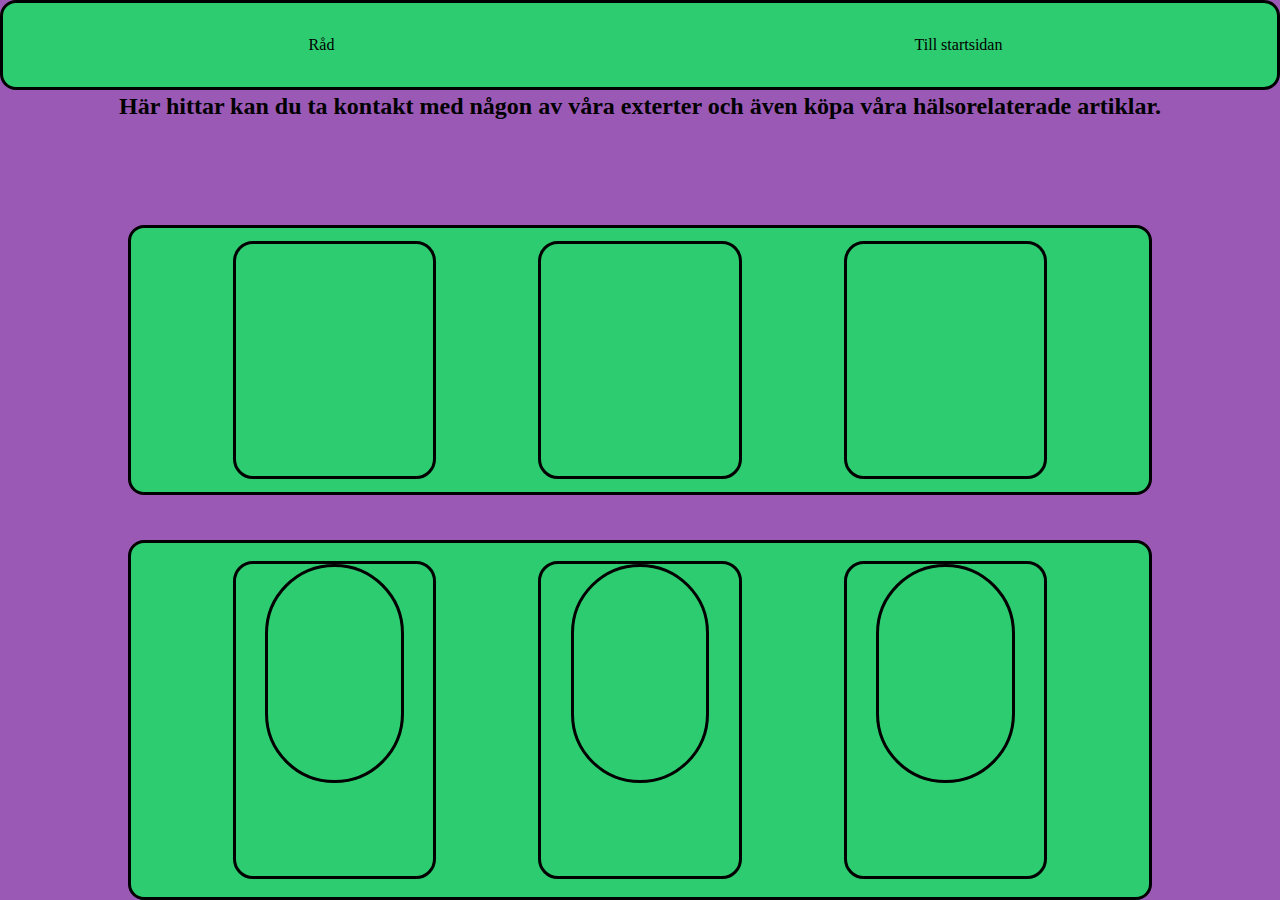
==== kontakt.html @ 7c069526 "2025-01-08" ====
<!DOCTYPE html>
<html lang="en">
<head>
    <meta charset="UTF-8">
    <meta http-equiv="X-UA-Compatible" content="IE=edge">
    <meta name="viewport" content="width=device-width, initial-scale=1.0">
    <title>Document</title>
    <link rel="stylesheet" href="css/kundenharratt.css">
</head>
<body>
    <div id="container_kontakt">
        <nav><a class="text" href="råd.html" target="_blank">Råd</a>
            <a class="text" href="index.html" target="_blank">Till startsidan</a></nav>
        <header><h2 class="text">Här hittar kan du ta kontakt med någon av våra exterter och även köpa våra hälsorelaterade artiklar.</h2></header>
        <section class="section1">
        <div class="sectiondivide"> 
            <section class="secondsection1"></section>
            <section class="secondsection2"></section>
            <section class="secondsection3"></section>
        </div>
        </section>
        <main>
            <div class="sectiondivide"> 
                <section class="secondsection1">
                    <div class="thirddiv_main"> 
                        <section class="thirdsection1_main"></section>
                        <section class="thirdsection2_main"></section>
                        
                        
                    </div>
                </section>
                <section class="secondsection2">
                    <div class="thirddiv_main"> 
                        <section class="thirdsection1_main"></section>
                        <section class="thirdsection2_main"></section>
                        
                        
                    </div>
                </section>
                <section class="secondsection3">
                    <div class="thirddiv_main"> 
                        <section class="thirdsection1_main"></section>
                        <section class="thirdsection2_main"></section>
                        
                        
                    </div>
                </section>
            </div>
        </main>

    </div>
    
</body>
</html>
---- css/kundenharratt.css ----
#container{
    display: grid;
    grid-template-rows: 10% 10% 10% 30%  30% 10%;
    grid-template-columns: 5% 25% 5% 30% 5% 25% 5%;
    height: 100vh;
    width:100%;
    grid-template-areas: 
    'nav nav nav nav nav nav nav'
    '. . hd hd hd . .'
    '. . . . . . .'
    '. sc1 . ma . sc2 .'
  
    '. sc1 . ma . sc2 .'
    '. . ft ft ft . .';
    

}

body{
    background-color:#9b59b6;
    margin:0;
}

header{
    grid-area: hd;
    text-align: center;
    
    
}

.section1{
    grid-area: sc1;
    background-color: #2ecc71;
    border: 3px solid;
    border-radius: 1rem;
    color:black;
    text-align: center;
    

}

    

    


.section2{

    grid-area: sc2;
    background-color: #2ecc71;
    border: 3px solid;
    border-radius: 1rem;
    color:black;
    text-align: center;
   


   
    
}


main{
    grid-area: ma;
    background-color: #2ecc71;
    border: 3px solid;
    border-radius: 1rem;
    color:black;
    text-align: center;
   
    
}

nav{
    grid-area: nav;
    background-color: #2ecc71;
    border: 3px solid;
    border-radius: 1rem;
    color:black;
    display: flex; 
    justify-content:center; 
    justify-content: space-evenly;
    
    
    
}
nav a{
    flex:1;
    display:flex;
    justify-content: center;
    align-items: center;

}
nav a:hover{
    background-color: white;
    color: #2ecc71;

}

.text{
    text-decoration: none;
    color: black;
    margin:3px;
}

#footer{
    grid-area: ft;
    text-align: center;

}

#footerLink{
    color: black;
}

.brödtext{
  
    font-family: "Roboto Condensed", serif;
    font-optical-sizing: auto;
    font-weight: 400;
    font-style: normal;
}
      

#container_index{
    display:grid;
    grid-template-columns: 5% 90% 5%;
    grid-template-rows: 10% 10% 10% 30% 5% 30% 5% ;
    height:100vh;
    width:100%;
    grid-template-areas: 
    'nav nav nav'
    'hd hd hd'
    '. . .'
    '. sc1 .'
    '. . .'
    '. sc2 .'
    '. . .'


}

.sectiondivide{

    display:grid;
    grid-template-columns: 10% 20% 10% 20% 10% 20% 10%;
    grid-template-rows: 5% 90% 5%; 
    height: 100%;
    width:100%;
    grid-template-areas: 
    '. . . . . . .'
    '. ins1 . ins2 . ins3 .'
    '. . . . . . .';
    
}
.secondsection1{
    grid-area: ins1;
    border:black solid;
    border-width: 3px;
    border-radius:20px;
    
    
}
.secondsection2{
    grid-area: ins2;
    border:black solid;
    border-width: 3px;
    border-radius:20px;
}
.secondsection3{
    grid-area: ins3;
    border:black solid;
    border-width: 3px;
    border-radius:20px;
}

#container_kontakt{
    display:grid;
    grid-template-rows: 10% 10% 5% 30% 5% 40%;
    grid-template-columns: 10% 80% 10%;
    height: 100vh;
    width:100%;
    grid-template-areas: 
    'nav nav nav'
    'hd hd hd'
    '. . .'
    '. sc1 .'
    '. . .'
    '. ma .'
 


}
.thirddiv_main{
    display:grid;
    grid-template-rows: 70% 30%;
    grid-template-columns: 15% 70% 15%;
    height: 100%;
    width:100%;
    grid-template-areas: 
    '. ts2 .'
    '. ts1 .';
 
}
.thirdsection2_main{
    grid-area: ts2;
    border:black solid;
    border-radius: 500px;
} 
.thirdsection1_main{
    grid-area: ts1;
}
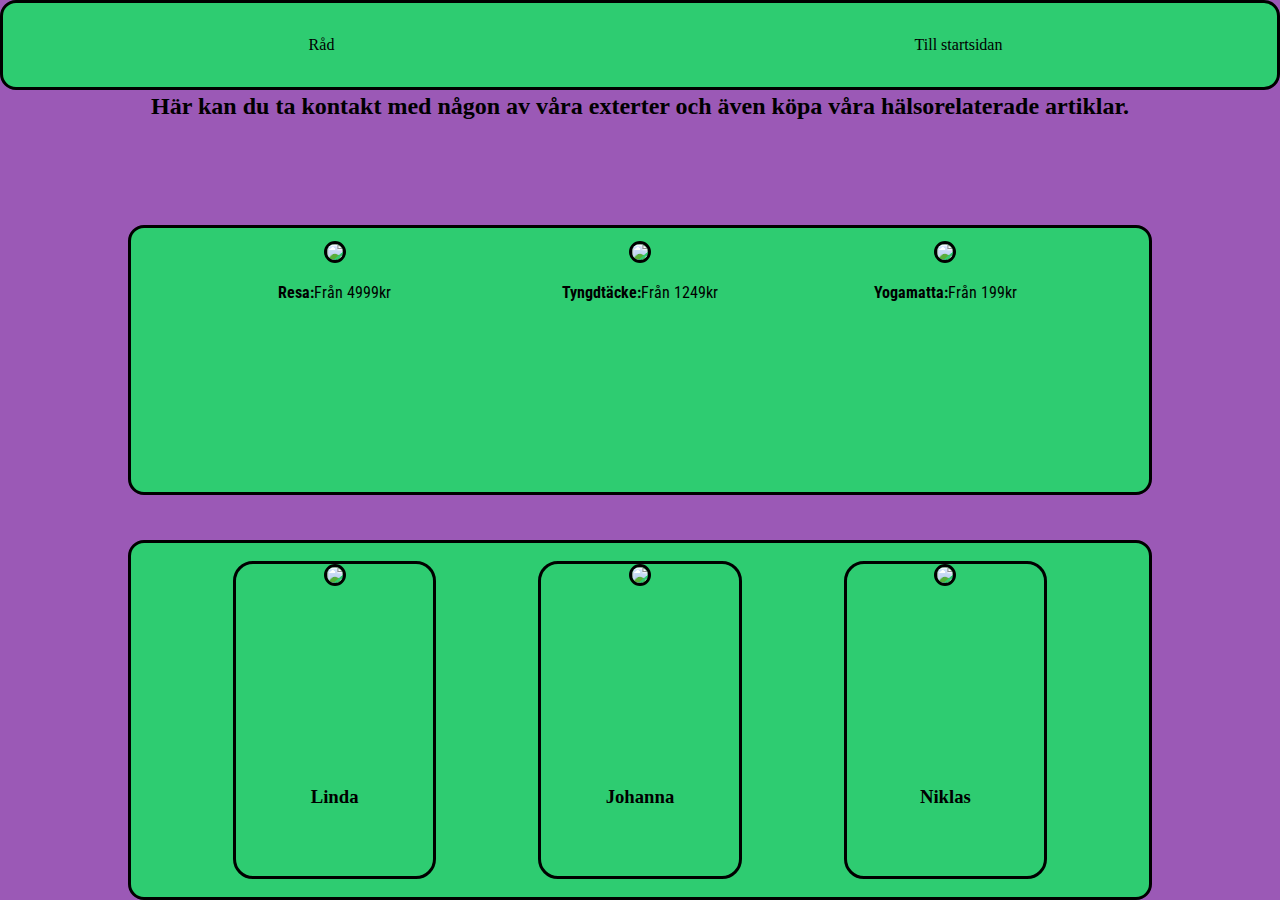
==== commit e8e16d37: "Klar!" ====
--- a/kontakt.html
+++ b/kontakt.html
@@ -4,43 +4,49 @@
     <meta charset="UTF-8">
     <meta http-equiv="X-UA-Compatible" content="IE=edge">
     <meta name="viewport" content="width=device-width, initial-scale=1.0">
-    <title>Document</title>
+    <title>HealthHub/kontakt</title>
     <link rel="stylesheet" href="css/kundenharratt.css">
+    <link rel="preconnect" href="https://fonts.googleapis.com">
+    <link rel="preconnect" href="https://fonts.gstatic.com" crossorigin>
+    <link href="https://fonts.googleapis.com/css2?family=Fontdiner+Swanky&family=Henny+Penny&family=Roboto+Condensed:ital,wght@0,100..900;1,100..900&display=swap" rel="stylesheet">
+
+  
 </head>
 <body>
     <div id="container_kontakt">
-        <nav><a class="text" href="råd.html" target="_blank">Råd</a>
-            <a class="text" href="index.html" target="_blank">Till startsidan</a></nav>
-        <header><h2 class="text">Här hittar kan du ta kontakt med någon av våra exterter och även köpa våra hälsorelaterade artiklar.</h2></header>
+        <nav><a class="text" href="rad.html" >Råd</a>
+            <a class="text" href="index.html" >Till startsidan</a></nav>
+        <header><h2 class="text">Här kan du ta kontakt med någon av våra exterter och även köpa våra hälsorelaterade artiklar.</h2></header>
         <section class="section1">
         <div class="sectiondivide"> 
-            <section class="secondsection1"></section>
-            <section class="secondsection2"></section>
-            <section class="secondsection3"></section>
+            <section class="secondsection1"><img class="produktimg" src="/img/Namnlost-3.jpg"> <p class="brodtext"><strong>Resa:</strong>Från 4999kr</p></section>
+
+            <section class="secondsection2"><img class="produktimg" src="/img/tyngdtacke.webp"><p class="brodtext"><strong>Tyngdtäcke:</strong>Från 1249kr</p></section>
+            <section class="secondsection3"><img class="produktimg" src="/img/yogamatta.webp"><p class="brodtext"><strong>Yogamatta:</strong>Från 199kr</p></section>
         </div>
         </section>
         <main>
             <div class="sectiondivide"> 
-                <section class="secondsection1">
+                <section id="kontakt_ss1">
                     <div class="thirddiv_main"> 
-                        <section class="thirdsection1_main"></section>
-                        <section class="thirdsection2_main"></section>
+                        <section class="thirdsection1_main"><h3 class="text">Linda</h3></section>
+                        <section class="thirdsection2_main"><img src="/img/rad2.webp" class="radimg"></section>
                         
                         
                     </div>
                 </section>
-                <section class="secondsection2">
+                <section id="kontakt_ss2">
                     <div class="thirddiv_main"> 
-                        <section class="thirdsection1_main"></section>
-                        <section class="thirdsection2_main"></section>
+                        <section class="thirdsection1_main"><h3 class="text">Johanna</h3></section>
+                        <section class="thirdsection2_main"><img src="/img/rad3.webp" class="radimg">
                         
                         
                     </div>
                 </section>
-                <section class="secondsection3">
+                <section id="kontakt_ss3">
                     <div class="thirddiv_main"> 
-                        <section class="thirdsection1_main"></section>
-                        <section class="thirdsection2_main"></section>
+                        <section class="thirdsection1_main"><h3 class="text">Niklas</h3></section>
+                        <section class="thirdsection2_main"><img src="/img/rad1.webp" class="radimg"></section>
                         
                         
                     </div>
--- a/css/kundenharratt.css
+++ b/css/kundenharratt.css
@@ -19,6 +19,7 @@
 body{
     background-color:#9b59b6;
     margin:0;
+    
 }
 
 header{
@@ -113,7 +114,7 @@
     color: black;
 }
 
-.brödtext{
+.brodtext{
   
     font-family: "Roboto Condensed", serif;
     font-optical-sizing: auto;
@@ -149,29 +150,24 @@
     width:100%;
     grid-template-areas: 
     '. . . . . . .'
-    '. ins1 . ins2 . ins3 .'
+    '. ss1 . ss2 . ss3 .'
     '. . . . . . .';
     
 }
 .secondsection1{
-    grid-area: ins1;
-    border:black solid;
-    border-width: 3px;
-    border-radius:20px;
-    
+    grid-area: ss1;
+ 
+   
     
 }
 .secondsection2{
-    grid-area: ins2;
-    border:black solid;
-    border-width: 3px;
-    border-radius:20px;
+    grid-area: ss2;
+    
+    
 }
 .secondsection3{
-    grid-area: ins3;
-    border:black solid;
-    border-width: 3px;
-    border-radius:20px;
+    grid-area: ss3;
+    
 }
 
 #container_kontakt{
@@ -204,9 +200,51 @@
 }
 .thirdsection2_main{
     grid-area: ts2;
-    border:black solid;
-    border-radius: 500px;
+ 
 } 
 .thirdsection1_main{
     grid-area: ts1;
-}
+  
+}
+
+.img{
+    height: 100%;
+    border: 3px black solid;
+    border-radius: 20px;
+   
+}
+
+.radimg{
+    height: 100%;
+    border-radius: 200px;
+    border: 3px black solid;
+}
+
+
+#kontakt_ss1{
+    grid-area: ss1;
+    border: 3px black solid;
+    border-radius: 20px;
+   
+
+}
+#kontakt_ss3{
+    grid-area: ss3;
+    border: 3px black solid;
+    border-radius: 20px;
+   
+    
+}
+#kontakt_ss2{
+    grid-area: ss2;
+    border: 3px black solid;
+    border-radius: 20px;
+   
+    
+}
+.produktimg{
+    border: 3px black solid;
+    border-radius: 20px;
+    height: 50%
+
+}